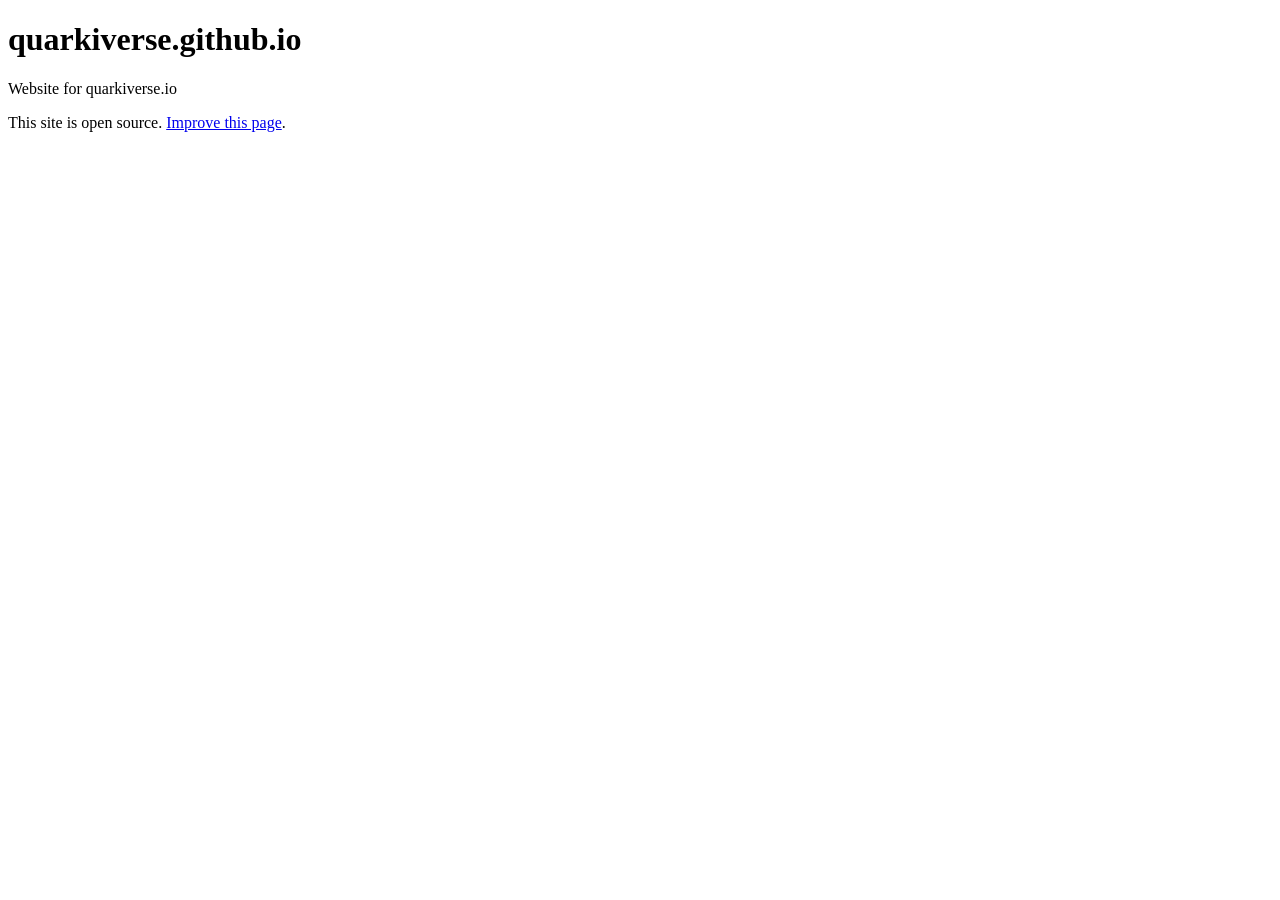
==== src/index.html @ 73cedbd6 "Add skeleton GitHub actions and PR preview" ====
<!DOCTYPE html>
<html lang="en-US"><head>
<meta http-equiv="content-type" content="text/html; charset=UTF-8">
    <meta charset="UTF-8">
    <meta http-equiv="X-UA-Compatible" content="IE=edge">
    <meta name="viewport" content="width=device-width, initial-scale=1">

<!-- Begin Jekyll SEO tag v2.8.0 -->
<title>quarkiverse.github.io | Website for quarkiverse.io</title>
<meta name="generator" content="Jekyll v3.9.3">
<meta property="og:title" content="quarkiverse.github.io">
<meta property="og:locale" content="en_US">
<meta name="description" content="Website for quarkiverse.io">
<meta property="og:description" content="Website for quarkiverse.io">
<link rel="canonical" href="https://quarkiverse.io/">
<meta property="og:url" content="https://quarkiverse.io/">
<meta property="og:site_name" content="quarkiverse.github.io">
<meta property="og:type" content="website">
<meta name="twitter:card" content="summary">
<meta property="twitter:title" content="quarkiverse.github.io">
<script type="application/ld+json">
{"@context":"https://schema.org","@type":"WebSite","description":"Website for quarkiverse.io","headline":"quarkiverse.github.io","name":"quarkiverse.github.io","url":"https://quarkiverse.io/"}</script>
<!-- End Jekyll SEO tag -->

    <link rel="stylesheet" href="index_files/style.css">
    <!-- start custom head snippets, customize with your own _includes/head-custom.html file -->

<!-- Setup Google Analytics -->



<!-- You can set your favicon here -->
<!-- link rel="shortcut icon" type="image/x-icon" href="/favicon.ico" -->

<!-- end custom head snippets -->

  </head>
  <body>
    <div class="container-lg px-3 my-5 markdown-body">
      

      <h1 id="quarkiversegithubio">quarkiverse.github.io</h1>
<p>Website for quarkiverse.io</p>


      
      <div class="footer border-top border-gray-light mt-5 pt-3 text-right text-gray">
        This site is open source. <a href="https://github.com/quarkiverse/quarkiverse.github.io/edit/main/README.md">Improve this page</a>.
      </div>
      
    </div>
    <script src="index_files/anchor.min.js" integrity="sha256-lZaRhKri35AyJSypXXs4o6OPFTbTmUoltBbDCbdzegg=" crossorigin="anonymous"></script>
    <script>anchors.add();</script>
  

</body></html>
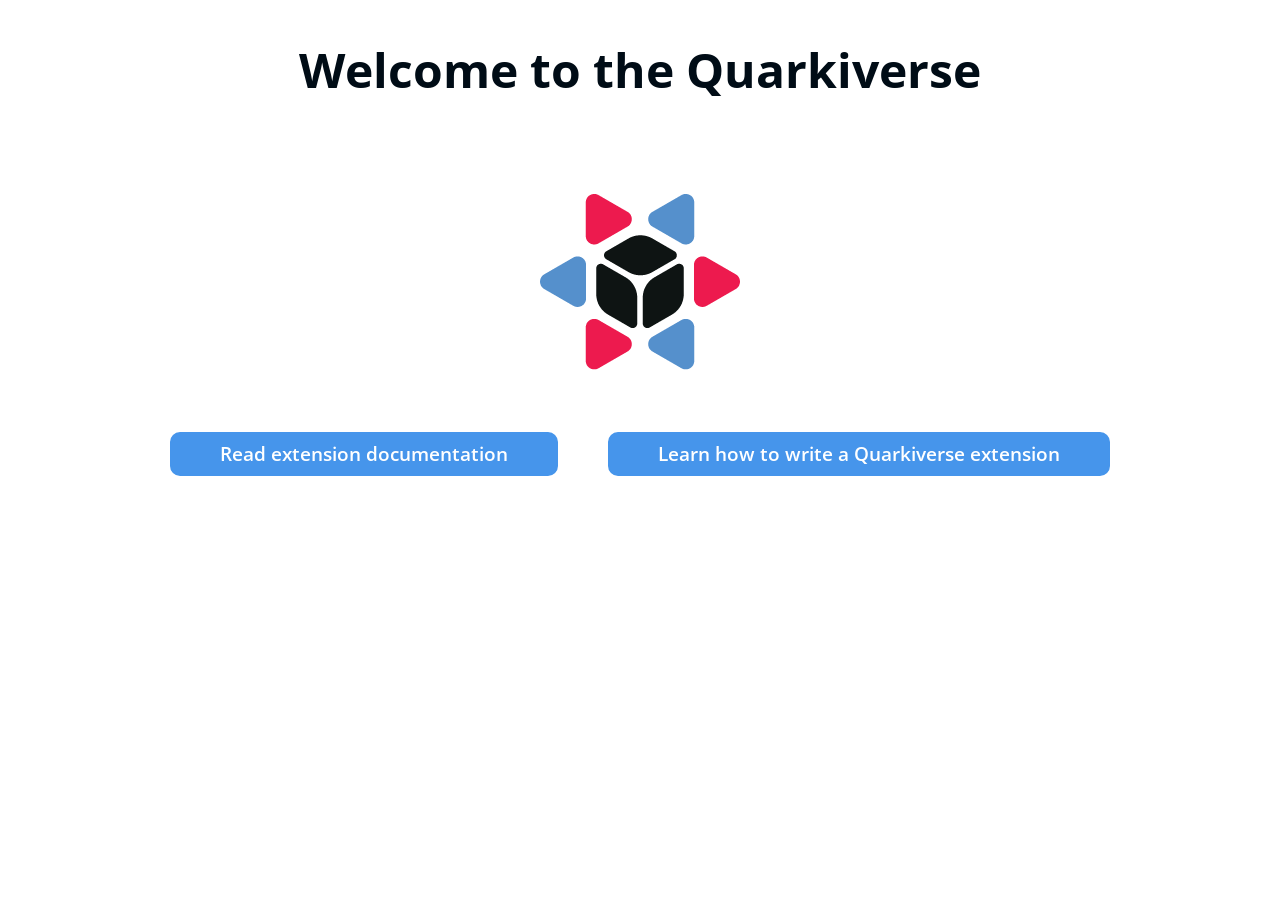
==== commit c17d0e4a: "Placeholder landing page (#3) Co-authored-by: George Gastaldi <gegastaldi@gmail.com>" ====
--- a/src/index.html
+++ b/src/index.html
@@ -25,9 +25,6 @@
     <link rel="stylesheet" href="index_files/style.css">
     <!-- start custom head snippets, customize with your own _includes/head-custom.html file -->
 
-<!-- Setup Google Analytics -->
-
-
 
 <!-- You can set your favicon here -->
 <!-- link rel="shortcut icon" type="image/x-icon" href="/favicon.ico" -->
@@ -36,21 +33,20 @@
 
   </head>
   <body>
-    <div class="container-lg px-3 my-5 markdown-body">
+    <div class="container">
       
 
-      <h1 id="quarkiversegithubio">quarkiverse.github.io</h1>
-<p>Website for quarkiverse.io</p>
+<h1>Welcome to the Quarkiverse</h1>
 
+        <img src="images/quarkiverse-logo.png" width="200" alt="quarkiverse logo"/>
 
-      
-      <div class="footer border-top border-gray-light mt-5 pt-3 text-right text-gray">
-        This site is open source. <a href="https://github.com/quarkiverse/quarkiverse.github.io/edit/main/README.md">Improve this page</a>.
-      </div>
-      
-    </div>
+        <div class="row">
+            <a class="button-cta" href="https://docs.quarkiverse.io">Read extension documentation</a>
+            <a class="button-cta" href="https://github.com/quarkiverse/quarkiverse/wiki">Learn how to write a Quarkiverse extension</a>
+        </div>
+
     <script src="index_files/anchor.min.js" integrity="sha256-lZaRhKri35AyJSypXXs4o6OPFTbTmUoltBbDCbdzegg=" crossorigin="anonymous"></script>
     <script>anchors.add();</script>
-  
+    </div>
 
 </body></html>
--- a/src/index_files/style.css
+++ b/src/index_files/style.css
@@ -0,0 +1,287 @@
+/*copied from quarkusio.github.com, but then hand-edited to make results more consistent with quarkus.io, and then flipped to light mode */
+
+@import url('https://fonts.googleapis.com/css?family=Open+Sans:300,400,700');
+
+html,
+body {
+    font-family: 'Open Sans', Arial, sans-serif;
+    background-color: white;
+}
+
+* {
+    font-family: 'Open Sans', Arial, sans-serif;
+    color: #000c16;
+    line-height: 1rem;
+}
+
+.container {
+    display: flex;
+    justify-content: space-around;
+    flex-direction: column;
+    align-items: center;
+    row-gap: 50px;
+}
+
+.row {
+    display: flex;
+    justify-content: space-around;
+    flex-direction: row;
+    column-gap: 50px;
+    align-items: center;
+}
+
+h1 {
+    font-size: 3rem;
+    line-height: 3.75rem;
+    font-weight: 700;
+    text-align: center;
+}
+
+@media screen and (max-width: 768px) {
+    h1 {
+    font-size: 1.5rem;
+    line-height: 1.5rem;
+}
+}
+
+h2 {
+    font-size: 2rem;
+    line-height: 2.5rem;
+    font-weight: 400;
+}
+
+@media screen and (max-width: 768px) {
+    h2 {
+    font-size: 1rem;
+    line-height: 1rem;
+}
+}
+
+h3 {
+    font-size: 1.5rem;
+    line-height: 1.8rem;
+    font-weight: 400;
+}
+
+@media screen and (max-width: 768px) {
+    h3 {
+    font-size: 1.2rem;
+    line-height: 1.2rem;
+}
+}
+
+h4 {
+    font-size: 1.125rem;
+    line-height: 1.5rem;
+    font-weight: 400;
+}
+
+@media screen and (max-width: 768px) {
+    h4 {
+    font-size: 1.125rem;
+    line-height: 1.5rem;
+}
+}
+
+h5 {
+    font-size: 1.125rem;
+    line-height: 1.5rem;
+    font-weight: 700;
+}
+
+h6 {
+    font-size: 1rem;
+    line-height: 1.25rem;
+    font-weight: 700;
+}
+
+p {
+    font-size: 1rem;
+    line-height: 1.25rem;
+    font-weight: 400;
+}
+
+.styled-logo {
+    font-size: 4rem;
+    line-height: 4rem;
+    color: cyan;
+    font-weight: 300;
+    text-transform: uppercase;
+    text-decoration: none;
+    letter-spacing: 10px;
+    margin: 0;
+@media screen and (max-width: 1024px) {
+    font-size: 2rem;
+    line-height: 2rem;
+}
+}
+
+a {
+    line-height: 1.5rem;
+    font-weight: 400;
+    cursor: pointer;
+    text-decoration: underline;
+    color: link;
+&:hover, &:active, &:focus {
+                        color: link-hover;
+                    }
+}
+
+a.button-cta, button, input[type="submit"] {
+    color: #fff;
+    background-color: #4695EB;
+    border: 2px solid #4695EB;
+    border-radius: 10px;
+    font-size: 1.2rem;
+    font-weight: 600;
+    line-height: 1.25;
+    padding: .5rem 3rem;
+    transition: background .2s ease-in 0s;
+    text-decoration: none;
+    display: inline-block;
+    white-space: normal;
+}
+
+a.button-ctak,
+button,
+input[type="submit"] {
+    color: #09131E;
+    background-color: cyan;
+    border: 2px solid cyan;
+    font-size: 2rem;
+    font-weight: 300;
+    line-height: 2.5;
+    transition: background .2s ease-in 0s;
+    text-decoration: none;
+&:hover, &:active, &:focus {
+                        background-color: darkblue;
+                        border-color: cyan;
+                        color: cyan;
+                        -webkit-box-shadow: 0px 0px 3px 2px rgba(0,0,0,0.75);
+                        -moz-box-shadow: 0px 0px 3px 2px rgba(0,0,0,0.75);
+                        box-shadow: 0px 0px 3px 2px rgba(0,0,0,0.75);
+                    }
+@media screen and (max-width: 768px) {
+    font-size: 1rem;
+    line-height: 1rem;
+    padding: .75rem 1rem;
+}
+}
+
+a.button-cta.secondary {
+    background: transparent;
+    border: 2px solid cyan;
+    color: cyan;
+&:hover, &:active, &:focus {
+                        background-color: cyan;
+                        border-color: cyan;
+                        color: #09131E;
+                        -webkit-box-shadow: 0px 0px 3px 2px rgba(0,0,0,0.75);
+                        -moz-box-shadow: 0px 0px 3px 2px rgba(0,0,0,0.75);
+                        box-shadow: 0px 0px 3px 2px rgba(0,0,0,0.75);
+                    }
+}
+
+form input[type="submit"] {
+    border: 2px solid cyan;
+}
+
+table {
+    border-collapse: collapse;
+
+thead th,
+tbody th {
+    font-size: 1.125rem;
+    line-height: 1.5rem;
+    color: darkblue;
+    font-weight: 400;
+    text-align: left;
+    padding: 1rem;
+    background-color: cyan;
+    border: 1px solid cyan;
+> div,
+> div > span {
+    color: darkblue;
+}
+}
+
+tbody td {
+    padding: .25rem 1rem;
+    border: 1px solid cyan;
+}
+
+tbody tr {
+&:nth-child(even) {
+     background-color: darkblue;
+ }
+td p {
+    margin: 0;
+}
+}
+}
+
+mark {
+    background-color: cyan;
+    color: darkblue;
+}
+
+dl dt {
+    font-weight: 700;
+}
+
+code, pre {
+    background-color: black;
+    color: white;
+    border: 1px solid cyan;
+}
+
+pre {
+    padding: .5rem 1rem;
+}
+
+pre > code,
+table code {
+    border: none;
+    background-color: transparent;
+}
+
+hr {
+    border-width: 1px;
+    border-color: cyan;
+}
+
+.full-width-bg {
+    margin: 0 -13rem;
+    padding: 0 13rem;
+@media screen and (max-width: 1170px) {
+    margin: 0 -6rem;
+    padding: 0 6rem;
+}
+@media screen and (max-width: 480px) {
+    margin: 0 -2rem;
+    padding: 0 2rem;
+}
+}
+
+.component {
+    padding-top: 4rem;
+    padding-bottom: 6rem;
+}
+
+.text-centered {
+    text-align: center;
+}
+
+.text-caps {
+    text-transform: uppercase;
+}
+
+.text-cyan {
+    color: cyan;
+}
+
+.hide-mobile {
+@media screen and (max-width: 768px) {
+    display: none;
+}
+}
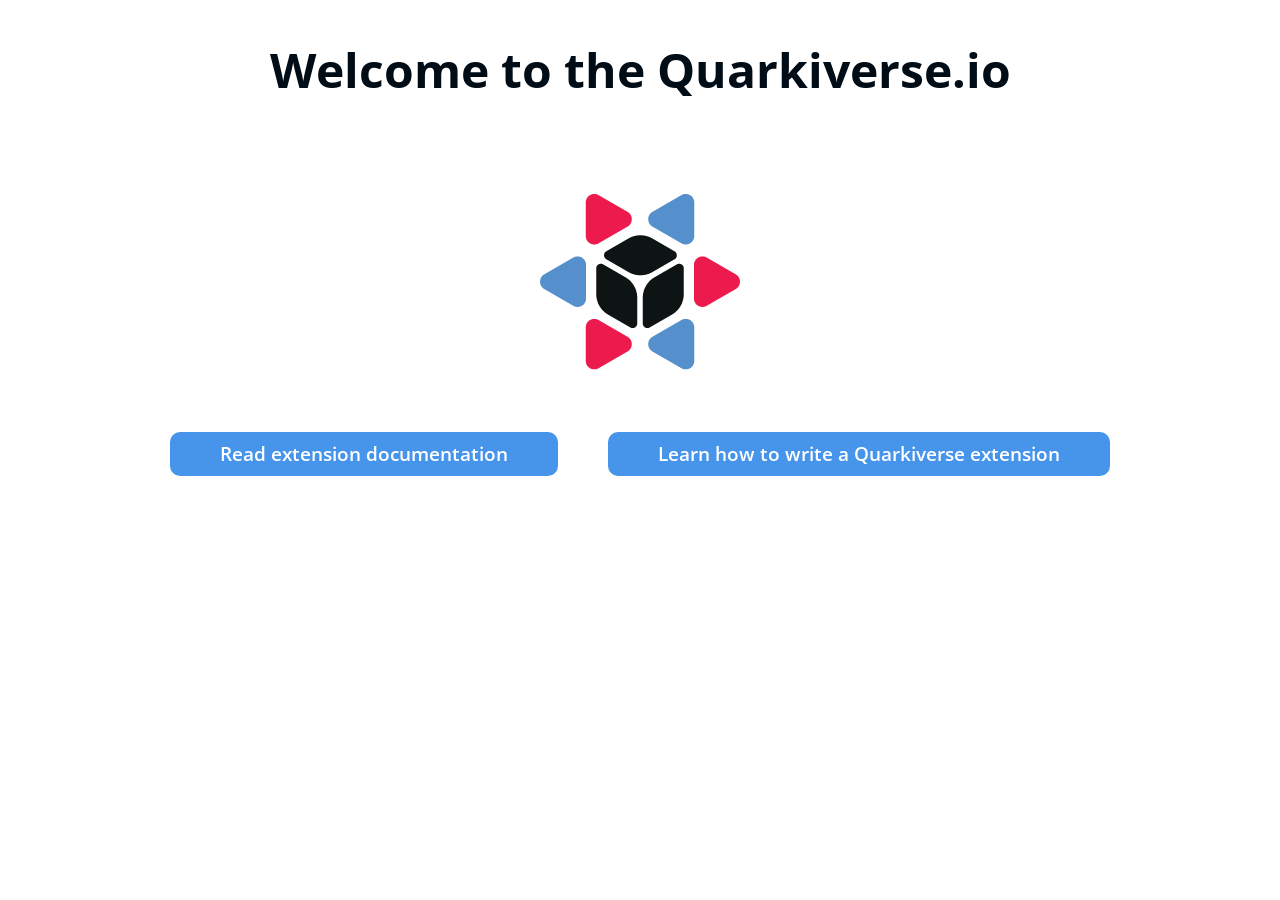
==== commit f1f36dc3: "Test preview" ====
--- a/src/index.html
+++ b/src/index.html
@@ -6,9 +6,9 @@
     <meta name="viewport" content="width=device-width, initial-scale=1">
 
 <!-- Begin Jekyll SEO tag v2.8.0 -->
-<title>quarkiverse.github.io | Website for quarkiverse.io</title>
+<title>Quarkiverse.io</title>
 <meta name="generator" content="Jekyll v3.9.3">
-<meta property="og:title" content="quarkiverse.github.io">
+<meta property="og:title" content="quarkiverse.io">
 <meta property="og:locale" content="en_US">
 <meta name="description" content="Website for quarkiverse.io">
 <meta property="og:description" content="Website for quarkiverse.io">
@@ -19,15 +19,13 @@
 <meta name="twitter:card" content="summary">
 <meta property="twitter:title" content="quarkiverse.github.io">
 <script type="application/ld+json">
-{"@context":"https://schema.org","@type":"WebSite","description":"Website for quarkiverse.io","headline":"quarkiverse.github.io","name":"quarkiverse.github.io","url":"https://quarkiverse.io/"}</script>
+{"@context":"https://schema.org","@type":"WebSite","description":"Website for quarkiverse.io","headline":"quarkiverse.io","name":"quarkiverse.io","url":"https://quarkiverse.io/"}</script>
 <!-- End Jekyll SEO tag -->
 
     <link rel="stylesheet" href="index_files/style.css">
     <!-- start custom head snippets, customize with your own _includes/head-custom.html file -->
 
-
-<!-- You can set your favicon here -->
-<!-- link rel="shortcut icon" type="image/x-icon" href="/favicon.ico" -->
+    <link rel="icon" href="images/favicon-32x32.png" type="image/png">
 
 <!-- end custom head snippets -->
 
@@ -36,17 +34,16 @@
     <div class="container">
       
 
-<h1>Welcome to the Quarkiverse</h1>
+<h1>Welcome to the Quarkiverse.io</h1>
 
         <img src="images/quarkiverse-logo.png" width="200" alt="quarkiverse logo"/>
 
         <div class="row">
             <a class="button-cta" href="https://docs.quarkiverse.io">Read extension documentation</a>
-            <a class="button-cta" href="https://github.com/quarkiverse/quarkiverse/wiki">Learn how to write a Quarkiverse extension</a>
+            <a class="button-cta" href="https://hub.quarkiverse.io">Learn how to write a Quarkiverse extension</a>
         </div>
-
     <script src="index_files/anchor.min.js" integrity="sha256-lZaRhKri35AyJSypXXs4o6OPFTbTmUoltBbDCbdzegg=" crossorigin="anonymous"></script>
     <script>anchors.add();</script>
     </div>
 
-</body></html>+</body></html>
--- a/src/index_files/style.css
+++ b/src/index_files/style.css
@@ -27,6 +27,16 @@
     justify-content: space-around;
     flex-direction: row;
     column-gap: 50px;
+    row-gap: 20px;
+    align-items: center;
+    flex-wrap: wrap;
+}
+
+.column {
+    display: flex;
+    justify-content: space-around;
+    flex-direction: column;
+    row-gap: 30px;
     align-items: center;
 }
 
